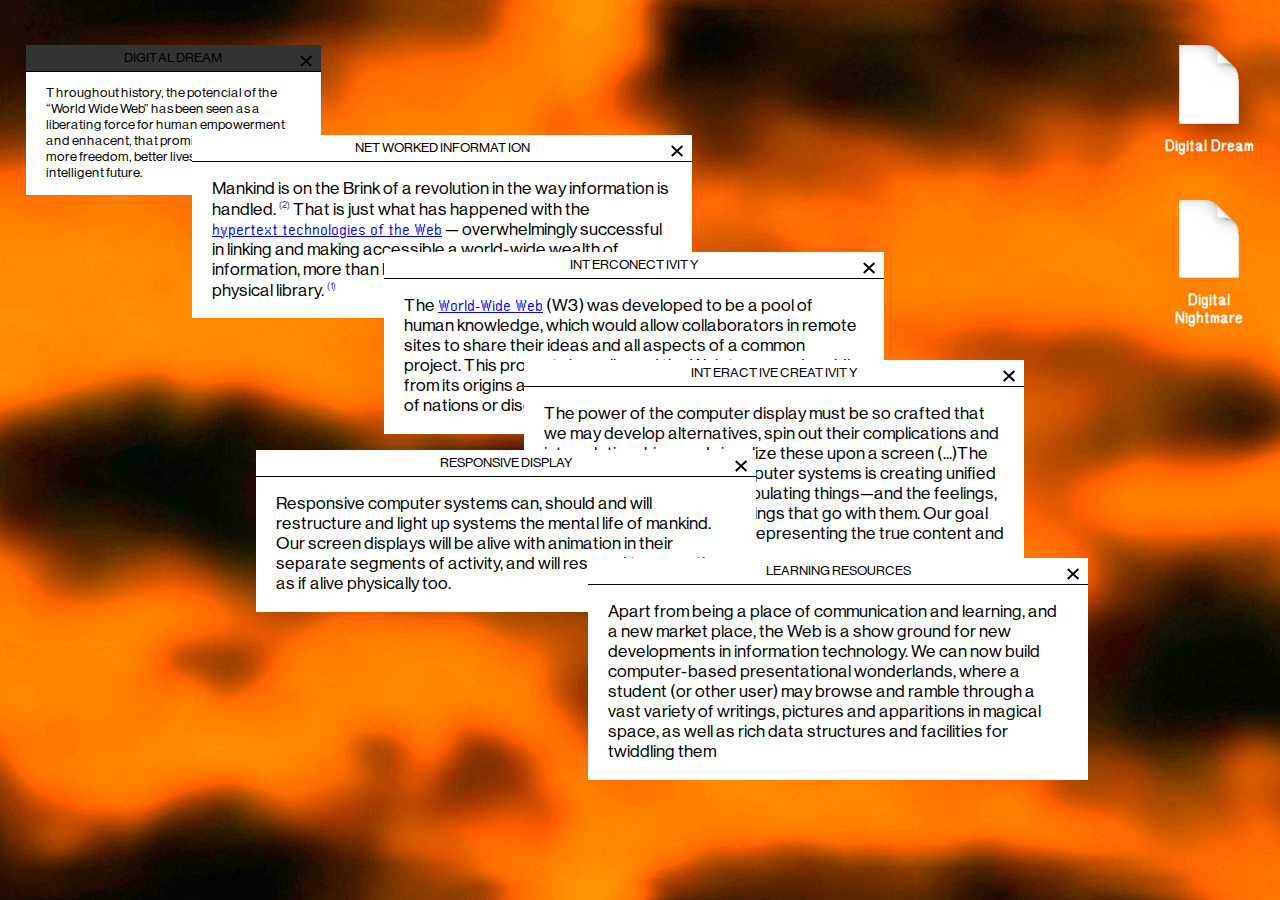
==== index2.html @ 105c9b51 "345678" ====
<!DOCTYPE html>
<html>
<head>
  <title>Childhood Dreams or Adults Nightmare?</title>
  <meta charset="UTF-8">
  <link rel="stylesheet" href="style2.css">
  <meta name="viewport" content="width=device-width, initial-scale=1.0">
</head>
  
<body>
  
<div id="div1">
    <div class="mydivheader" id="gray">Digital Dream
    <img id="button" src= "button.svg"> 
    </div>
    <div id="mydivtext">
     <p class="text" id="text-10">Throughout history, the potencial of the  “World Wide Web” has been seen as a liberating force for human empowerment and enhacent, that promised to lead us to more freedom, better lives and a more intelligent future.</p>
     </div>
</div>

<div id="div2">
  <div class="mydivheader" id="blue">Networked information 
  <img id="button" src= "button.svg"> 
  </div>
  <div id="mydivtext">
   <p class="text" id="text-13">Mankind is on the Brink of a revolution in the way information is handled.<sup> (2) </sup>That is just what has happened with the <button onclick="myFunction()">hypertext technologies of the Web</button> — overwhelmingly successful in linking and making accessible a world-wide wealth of information, more than has ever been contained in any physical library.<sup> (1) </sup></p>
   </div>
</div>

<div id="div3">
  <div class="mydivheader" id="blue">Interconectivity 
  <img id="button" src= "button.svg"> 
  </div>
  <div id="mydivtext">
   <p class="text" id="text-13">The <button onclick="myFunctionOne()"> World-Wide Web</button> (W3) was developed to be a pool of human knowledge, which would allow collaborators in remote sites to share their ideas and all aspects of a common project. This property has allowed the Web to expand rapidly from its origins across the Internet irrespective of boundaries of nations or disciplines.</p>
   </div>
</div>

<div id="div4">
  <div class="mydivheader" id="blue"> Interactive Creativity
  <img id="button" src= "button.svg"> 
  </div>
  <div id="mydivtext">
   <p class="text" id="text-13">The power of the computer display must be so crafted that we may develop alternatives, spin out their complications and interrelationships, and visualize these upon a screen (...)The designer of responding computer systems is creating unified setups for viewing and manipulating things—and the feelings, impressions and sense of things that go with them. Our goal should be nothing less than representing the true content and structure of human thought.</p>
   </div>
</div>

<div id="div5"> 
<div class="mydivheader" id="blue"> Responsive display
  <img id="button" src= "button.svg"> 
  </div>
  <div id="mydivtext">
   <p class="text" id="text-13">Responsive computer systems can, should and will restructure and light up systems the mental life of mankind. Our screen displays will be alive with animation in their separate segments of activity, and will respond to our actions as if alive physically too.</p>
   </div>
</div>

<div id="div6"> 
  <div class="mydivheader" id="blue">Learning resources
    <img id="button" src= "button.svg"> 
    </div>
    <div id="mydivtext">
     <p class="text" id="text-13">Apart from being a place of communication and learning, and a new market place, the Web is a show ground for new developments in information technology. We can now build computer-based presentational wonderlands, where a student (or other user) may browse and ramble through a vast variety of writings, pictures and apparitions in magical space, as well as rich data structures and facilities for twiddling them</p>
     </div>
</div>

<div id="divimage">
  <div class="mydivheader" id="gray">Hypertext technologies</div>
    <div id="mydivimage"></div>
    <p id="caption">Xanadu Project, 1994</p>
  </div>

  <div id="divimageOne">
    <div class="mydivheader" id="gray">World-Wide Web</div>
    <div id="mydivimageOne"></div>
    <p id="caption">1994</p>
  </div>

<div class="bgimg-1"></div>

<div id="contentbar">
<div id="digitaldream">
    <img id="icon" src= "icon-1.png">
    <h1><a href="index2.html"></a>Digital Dream</h1>
</div>

<div id="digitalnightmare">
  <img id="icon" src= "icon-1.png">
  <h1><a href="index2.html"></a>Digital Nightmare</h1>
</div>
</div>

<script type="text/javascript" src="myscript.js"></script>
</body>
</html>
---- style2.css ----
@font-face {
  font-family: FKRaster;
  src: url(FKRasterGroteskTrial-Blended.otf);
}

@font-face {
  font-family: NeueHass;
  src: url(NeueHaasDisplay-Roman.ttf);
}
body, html {
  height: 100%;
  margin: 0;

}

.bgimg-1{
  background-image: url(background2.png);
  height: 100%;
  position: relative;
  background-position: center;
  background-repeat: no-repeat;
  background-size: cover;
  z-index: -99;
 }

#contentbar {
  width: 90px;
  height: auto;
  right: 0;
  position: absolute;
  top: 5%;
  z-index:10;
  display: flex;
  margin-right: 2%;
  flex-direction: column;

}

#digitaldream, #digitalnightmare{
  align-items: center;
  cursor: pointer;
  height:auto;
  z-index:1000000;
  text-align: center;
  margin-bottom: 40%;
  
}

#icon {
  width: 60px;
}

#icon:hover {
  box-shadow: white 1px 0 10px;
}

h1{
  font-size: 10pt;
  color: #ffffff;
  cursor:pointer;
  font-family: FKRaster;
}

h1:hover {
  text-shadow: white 1px 0 10px;
}

#div1 {
  position: absolute;
  width: 295px;
  height: auto;
  cursor: move;
  top: 5%;
  left: 2% ;
  z-index:10;
  background-color:#808080;
  }

#div1:hover, #div2:hover, #div3:hover, #div4:hover, #div5:hover, #div6:hover{
  box-shadow: blue 1px 0 8px;

}

.mydivheader {
  cursor: move;
  padding: 5px;
  font-size: 10pt;
  border-bottom: solid 1px #000000;
  font-family:NeueHass;
  text-transform: uppercase;
  text-align: center;
  color: #000000;
}

#blue{
  background-color: white;
}

#gray{
  background-color:#333333 ;
  font-size: 10pt;
}

#button{
  width: 20px;
  height: 20px;
  right: 0;
  top: 0;
  align-items: center;
  position: absolute;
  margin-right:5px;
  margin-top: 6px;
 
}

#mydivtext{
  background-color: #ffffff;
  display: flex;
  

}

.text{
  margin-right: 20px;
  margin-left: 20px;
  font-family: NeueHass;
  color: #000000;
  text-align: left;
}

#text-10{
  font-size: 10pt; 
}

#text-13{
  font-size: 13pt; 
}

#div2, #div3, #div4, #div5, #div6 {
  position: absolute;
  width: 500px;
  height: auto;
  cursor: move;
  z-index:10;
  background-color:#808080;
  }

 
  #div2{
  top:15%;
  left:15% ;
}

#div3 {
  left:30%;
  top:28%;
}

#div4 {
  right:20%;
  top:40%;
}

#div5 {
  left:20%;
  top:50%;
}

#div6 {
  right:15%;
  top: 62%;
}

sup{
    font-family: FKRaster;
    font-size: 6pt;
    color: blue;
}

#divimage {
  position: absolute;
  width: 250px;
  background-color: #808080;
  height: 200px;
  display: none;
  cursor: move;
  z-index:10;
}

#mydivimage{
  background-image: url(img_1.jpeg);
  width:100%;
  height:100%;
  background-repeat: no-repeat;
  background-size: cover;
}

#divimageOne {
    position: absolute;
    width: 250px;
    height: 200px;
    display: none;
    background-color:  #808080;
    cursor: move;
    z-index:10;
}

#mydivimageOne{
    background-image: url(img_2.jpg);
    width:100%;
    height:100%;
    background-repeat: no-repeat;
    background-size: cover;
}

  
button {
padding: 0;
border: none;
background: none;
font-family:FKRaster;
text-decoration :underline;
color: blue;
}

button:hover{
  opacity: 0.5;
}

#caption{
  font-family: NeueHass;
  color: #ffffff;
  font-size: 8pt ;
}
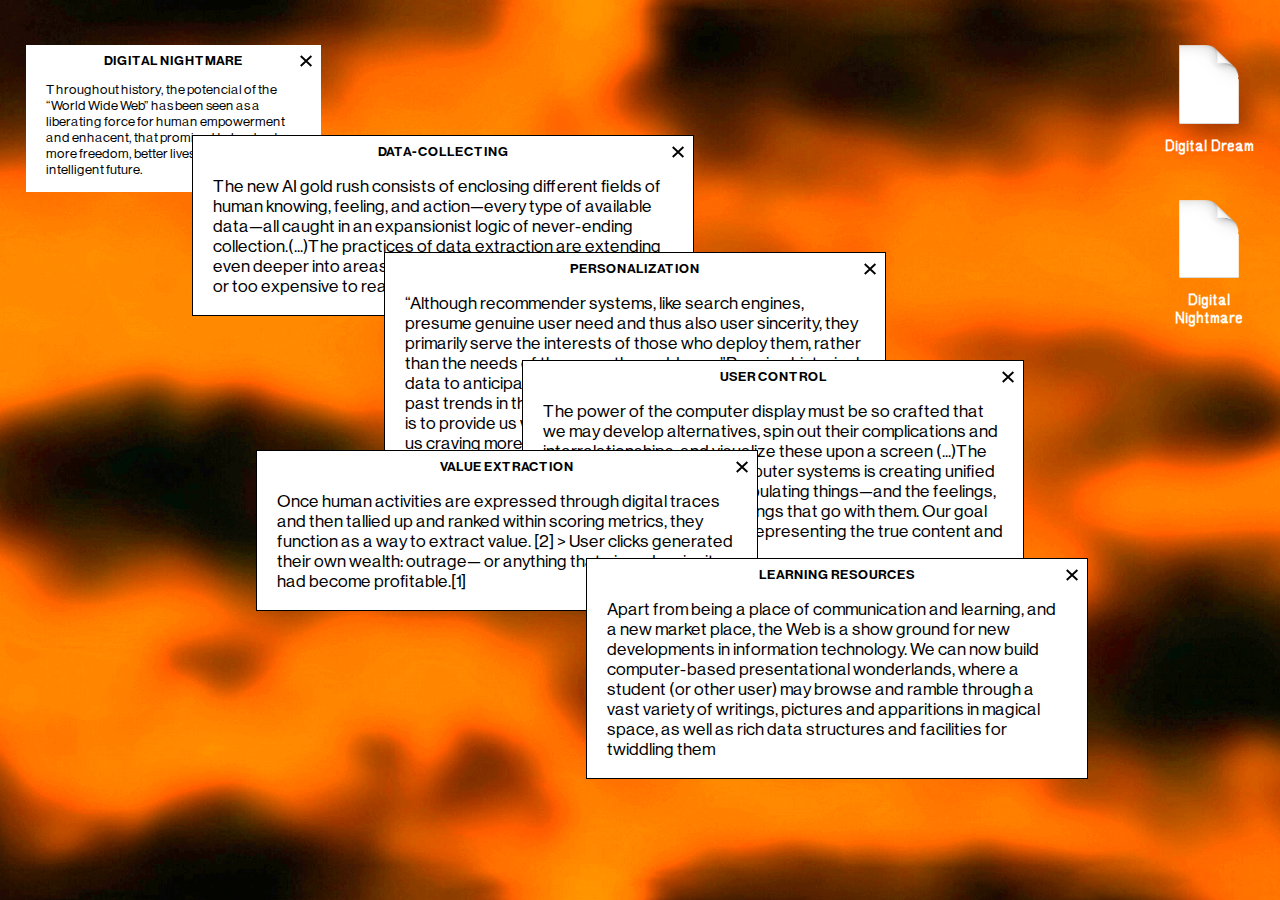
==== commit 571c3e88: "34567890'" ====
--- a/index2.html
+++ b/index2.html
@@ -8,9 +8,21 @@
 </head>
   
 <body>
+
+<div id="contentbar">
+    <div id="digitaldream">
+      <a href="index.html"><img id="icon" src= "icon-1.png"></a>
+      <h1>Digital Dream</h1>
+    </div>
+    
+    <div id="digitalnightmare">
+      <a href="index.html"><img id="icon" src= "icon-1.png"></a>
+      <h1>Digital Nightmare</h1>
+    </div>
+    </div>
   
 <div id="div1">
-    <div class="mydivheader" id="gray">Digital Dream
+    <div class="mydivheader">Digital Nightmare
     <img id="button" src= "button.svg"> 
     </div>
     <div id="mydivtext">
@@ -19,25 +31,41 @@
 </div>
 
 <div id="div2">
-  <div class="mydivheader" id="blue">Networked information 
+  <div class="mydivheader">Data-collecting
   <img id="button" src= "button.svg"> 
   </div>
   <div id="mydivtext">
-   <p class="text" id="text-13">Mankind is on the Brink of a revolution in the way information is handled.<sup> (2) </sup>That is just what has happened with the <button onclick="myFunction()">hypertext technologies of the Web</button> — overwhelmingly successful in linking and making accessible a world-wide wealth of information, more than has ever been contained in any physical library.<sup> (1) </sup></p>
+   <p class="text" id="text-13">The new AI gold rush consists of enclosing
+    different fields of human knowing, feeling,
+    and action—every type of available data—all
+    caught in an expansionist logic of never-ending
+    collection.(...)The practices of data extraction
+    are extending even deeper into areas of human
+    life that were once off-limits or too expensive
+    to reach.</p>
    </div>
 </div>
 
 <div id="div3">
-  <div class="mydivheader" id="blue">Interconectivity 
+  <div class="mydivheader" id="blue">Personalization 
   <img id="button" src= "button.svg"> 
   </div>
   <div id="mydivtext">
-   <p class="text" id="text-13">The <button onclick="myFunctionOne()"> World-Wide Web</button> (W3) was developed to be a pool of human knowledge, which would allow collaborators in remote sites to share their ideas and all aspects of a common project. This property has allowed the Web to expand rapidly from its origins across the Internet irrespective of boundaries of nations or disciplines.</p>
+   <p class="text" id="text-13">  “Although recommender systems, like search
+    engines, presume genuine user need and thus
+    also user sincerity, they primarily serve the
+    interests of those who deploy them, rather than
+    the needs of the users they address. ”By using
+    historical data to anticipate “user wants,” they
+    limit choice and amplify past trends in the
+    name of efficiency and desire.” (...) “The goal
+    is to provide us with items that are vaguely
+    satisfying to keep us craving more. ”</p>
    </div>
 </div>
 
 <div id="div4">
-  <div class="mydivheader" id="blue"> Interactive Creativity
+  <div class="mydivheader" id="blue"> User Control
   <img id="button" src= "button.svg"> 
   </div>
   <div id="mydivtext">
@@ -46,11 +74,18 @@
 </div>
 
 <div id="div5"> 
-<div class="mydivheader" id="blue"> Responsive display
+<div class="mydivheader" id="blue"> Value extraction
   <img id="button" src= "button.svg"> 
   </div>
   <div id="mydivtext">
-   <p class="text" id="text-13">Responsive computer systems can, should and will restructure and light up systems the mental life of mankind. Our screen displays will be alive with animation in their separate segments of activity, and will respond to our actions as if alive physically too.</p>
+   <p class="text" id="text-13">Once human activities are expressed through
+    digital traces and then tallied up and ranked
+    within scoring metrics, they function as a way
+    to extract value. [2]
+    >
+    User clicks generated their own wealth: outrage—
+    or anything that piqued curiosity—had become
+    profitable.[1]</p>
    </div>
 </div>
 
@@ -77,18 +112,6 @@
 
 <div class="bgimg-1"></div>
 
-<div id="contentbar">
-<div id="digitaldream">
-    <img id="icon" src= "icon-1.png">
-    <h1><a href="index2.html"></a>Digital Dream</h1>
-</div>
-
-<div id="digitalnightmare">
-  <img id="icon" src= "icon-1.png">
-  <h1><a href="index2.html"></a>Digital Nightmare</h1>
-</div>
-</div>
-
 <script type="text/javascript" src="myscript.js"></script>
 </body>
 </html>--- a/style2.css
+++ b/style2.css
@@ -8,6 +8,12 @@
   font-family: NeueHass;
   src: url(NeueHaasDisplay-Roman.ttf);
 }
+
+@font-face {
+  font-family: NeueHassMedium;
+  src: url(NeueHaasDisplay-Mediu.ttf);
+}
+
 body, html {
   height: 100%;
   margin: 0;
@@ -74,39 +80,31 @@
   top: 5%;
   left: 2% ;
   z-index:10;
-  background-color:#808080;
+  background-color:#ffffff;
   }
 
 #div1:hover, #div2:hover, #div3:hover, #div4:hover, #div5:hover, #div6:hover{
-  box-shadow: blue 1px 0 8px;
+  box-shadow: black 4px 0 15px;
 
 }
 
 .mydivheader {
   cursor: move;
-  padding: 5px;
+  padding-top:  8px;
   font-size: 10pt;
-  border-bottom: solid 1px #000000;
-  font-family:NeueHass;
+  font-family:NeueHassMedium;
   text-transform: uppercase;
   text-align: center;
   color: #000000;
 }
 
-#blue{
-  background-color: white;
-}
-
-#gray{
-  background-color:#333333 ;
-  font-size: 10pt;
-}
 
 #button{
   width: 20px;
   height: 20px;
   right: 0;
   top: 0;
+  align-content: center;
   align-items: center;
   position: absolute;
   margin-right:5px;
@@ -141,9 +139,11 @@
   position: absolute;
   width: 500px;
   height: auto;
-  cursor: move;
-  z-index:10;
-  background-color:#808080;
+  border: solid 1px white;
+  cursor: move;
+  z-index:10;
+  background-color:#ffffff;
+  border: 0.5pt solid black;
   }
 
  
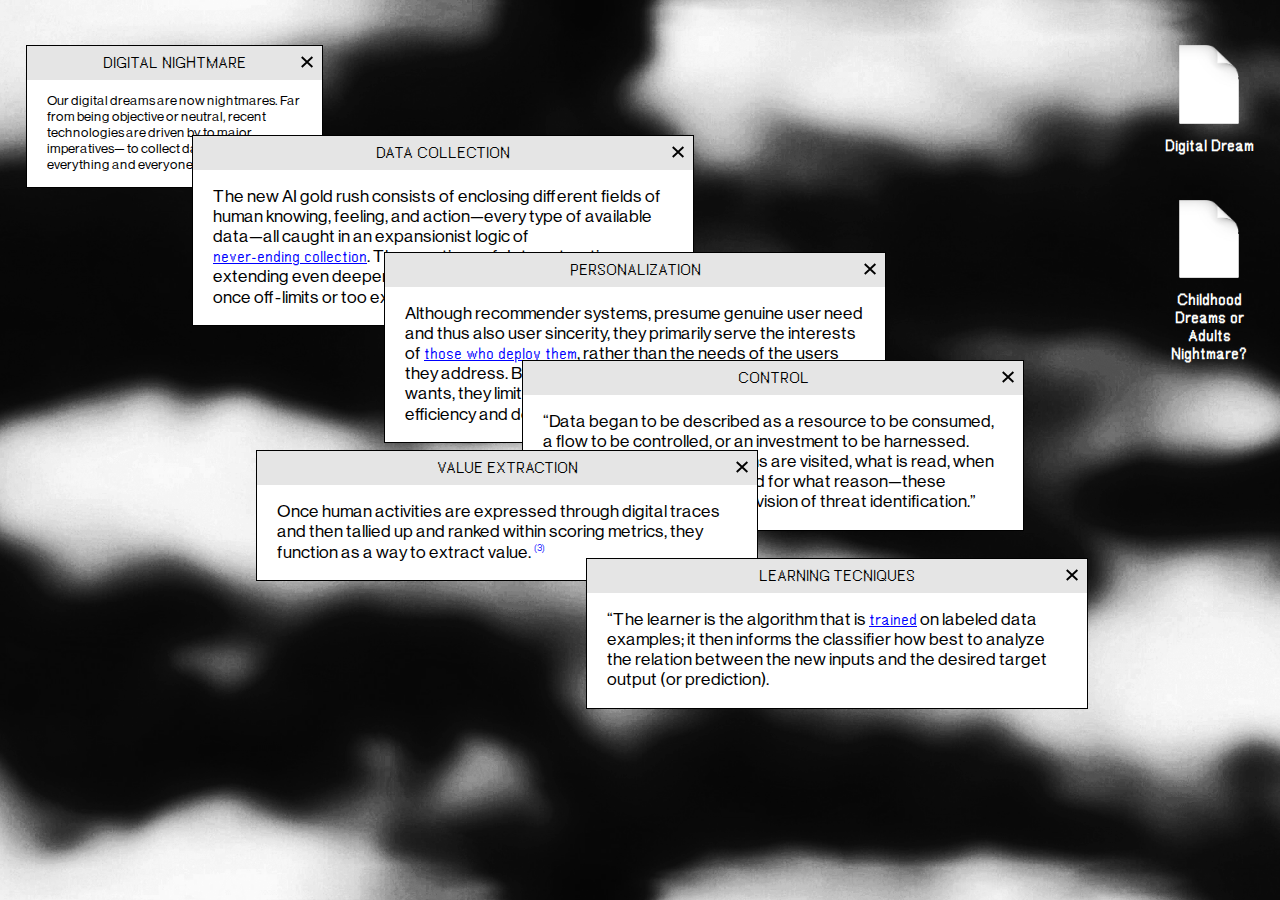
==== commit 54787add: "23456789" ====
--- a/index2.html
+++ b/index2.html
@@ -16,8 +16,8 @@
     </div>
     
     <div id="digitalnightmare">
-      <a href="index.html"><img id="icon" src= "icon-1.png"></a>
-      <h1>Digital Nightmare</h1>
+      <a href="index3.html"><img id="icon" src= "icon-1.png"></a>
+      <h1>Childhood Dreams or Adults Nightmare?</h1>
     </div>
     </div>
   
@@ -26,23 +26,24 @@
     <img id="button" src= "button.svg"> 
     </div>
     <div id="mydivtext">
-     <p class="text" id="text-10">Throughout history, the potencial of the  “World Wide Web” has been seen as a liberating force for human empowerment and enhacent, that promised to lead us to more freedom, better lives and a more intelligent future.</p>
+     <p class="text" id="text-10">Our digital dreams are now nightmares. Far from being objective or neutral, recent technologies are driven by to major imperatives— to collect data and to control everything and everyone.
+    </p>
      </div>
 </div>
 
 <div id="div2">
-  <div class="mydivheader">Data-collecting
+  <div class="mydivheader">data collection
   <img id="button" src= "button.svg"> 
   </div>
   <div id="mydivtext">
    <p class="text" id="text-13">The new AI gold rush consists of enclosing
     different fields of human knowing, feeling,
     and action—every type of available data—all
-    caught in an expansionist logic of never-ending
-    collection.(...)The practices of data extraction
+    caught in an expansionist logic of <button onclick="myFunction()">never-ending
+    collection</button>. The practices of data extraction
     are extending even deeper into areas of human
     life that were once off-limits or too expensive
-    to reach.</p>
+    to reach. <sup> (3) </sup></p>
    </div>
 </div>
 
@@ -51,63 +52,64 @@
   <img id="button" src= "button.svg"> 
   </div>
   <div id="mydivtext">
-   <p class="text" id="text-13">  “Although recommender systems, like search
-    engines, presume genuine user need and thus
+   <p class="text" id="text-13">  Although recommender systems, presume genuine user need and thus
     also user sincerity, they primarily serve the
-    interests of those who deploy them, rather than
-    the needs of the users they address. ”By using
-    historical data to anticipate “user wants,” they
+    interests of  <button onclick="myFunctionOne()">those who deploy them</button>, rather than
+    the needs of the users they address. By using
+    historical data to anticipate user wants, they
     limit choice and amplify past trends in the
-    name of efficiency and desire.” (...) “The goal
-    is to provide us with items that are vaguely
-    satisfying to keep us craving more. ”</p>
+    name of efficiency and desire.<sup> (4)</sup></p>
    </div>
 </div>
 
 <div id="div4">
-  <div class="mydivheader" id="blue"> User Control
+  <div class="mydivheader" id="blue"> Control
   <img id="button" src= "button.svg"> 
   </div>
   <div id="mydivtext">
-   <p class="text" id="text-13">The power of the computer display must be so crafted that we may develop alternatives, spin out their complications and interrelationships, and visualize these upon a screen (...)The designer of responding computer systems is creating unified setups for viewing and manipulating things—and the feelings, impressions and sense of things that go with them. Our goal should be nothing less than representing the true content and structure of human thought.</p>
+   <p class="text" id="text-13">“Data began to be described as a resource to be consumed, a flow to be controlled, or an investment to be harnessed. Who is texted, which locations are visited, what is read, when devices spring into action and for what reason—these molecular actions became a vision of threat identification.”
+
+     </p>
    </div>
 </div>
 
 <div id="div5"> 
-<div class="mydivheader" id="blue"> Value extraction
+<div class="mydivheader" id="blue"> Value Extraction
   <img id="button" src= "button.svg"> 
   </div>
   <div id="mydivtext">
    <p class="text" id="text-13">Once human activities are expressed through
     digital traces and then tallied up and ranked
     within scoring metrics, they function as a way
-    to extract value. [2]
-    >
-    User clicks generated their own wealth: outrage—
-    or anything that piqued curiosity—had become
-    profitable.[1]</p>
+    to extract value.<sup> (3) </sup></p>
    </div>
 </div>
 
 <div id="div6"> 
-  <div class="mydivheader" id="blue">Learning resources
+  <div class="mydivheader" id="blue">Learning tecniques 
     <img id="button" src= "button.svg"> 
     </div>
     <div id="mydivtext">
-     <p class="text" id="text-13">Apart from being a place of communication and learning, and a new market place, the Web is a show ground for new developments in information technology. We can now build computer-based presentational wonderlands, where a student (or other user) may browse and ramble through a vast variety of writings, pictures and apparitions in magical space, as well as rich data structures and facilities for twiddling them</p>
+     <p class="text" id="text-13">“The learner is the algorithm that is <button onclick="myFunctionTwo()">trained</button> on labeled data examples; it then informs the classifier how best to analyze the relation between the new inputs and the desired target output (or prediction).</p>
      </div>
 </div>
 
 <div id="divimage">
-  <div class="mydivheader" id="gray">Hypertext technologies</div>
+  <div class="mydivheader" id="gray">SDUMLA-HMT Database</div>
     <div id="mydivimage"></div>
-    <p id="caption">Xanadu Project, 1994</p>
+    <p id="caption">Database have shifted their meaning from being used to identify individuals in systems of law enforcement to becoming the technical baseline to test commercial and academic AI systems for detecting faces. <sup> (3) </sup></p>
   </div>
 
   <div id="divimageOne">
-    <div class="mydivheader" id="gray">World-Wide Web</div>
+    <div class="mydivheader" id="gray">Cambridge Analytica</div>
     <div id="mydivimageOne"></div>
-    <p id="caption">1994</p>
+    <p id="caption">The goal of the firm’s advertisements was to have users go “down the rabbit hole” by following ads, carefully “breadcrumbed” across different sites and spread by their friends and others <sup> (4) </sup></p>
+  </div>
+
+  <div id="divimageTwo">
+    <div class="mydivheader" id="gray">reCAPTCHA</div>
+    <div id="mydivimageTwo"></div>
+    <p id="caption">“We are required to convince Google’s reCAPTCHA of our humanity. So we select multiple boxes containing street numbers, or cars, or houses. We are training Google’s image recognition algorithms for free. <sup> (4) </sup></p>
   </div>
 
 <div class="bgimg-1"></div>
--- a/style2.css
+++ b/style2.css
@@ -17,6 +17,7 @@
 body, html {
   height: 100%;
   margin: 0;
+  
 
 }
 
@@ -75,6 +76,7 @@
 #div1 {
   position: absolute;
   width: 295px;
+  border: 0.5pt solid black;
   height: auto;
   cursor: move;
   top: 5%;
@@ -91,8 +93,10 @@
 .mydivheader {
   cursor: move;
   padding-top:  8px;
+  padding-bottom: 8px;
+  background-color: #e5e5e5;
   font-size: 10pt;
-  font-family:NeueHassMedium;
+  font-family:FKRaster;
   text-transform: uppercase;
   text-align: center;
   color: #000000;
@@ -181,19 +185,21 @@
 #divimage {
   position: absolute;
   width: 250px;
-  background-color: #808080;
   height: 200px;
+  border: 0.5pt solid black;
+  background-color: white;
   display: none;
   cursor: move;
   z-index:10;
 }
 
 #mydivimage{
-  background-image: url(img_1.jpeg);
+  background-image: url(img_5.jpg);
   width:100%;
   height:100%;
+  border: 0.5pt solid black;
   background-repeat: no-repeat;
-  background-size: cover;
+  background-size:cover;
 }
 
 #divimageOne {
@@ -201,17 +207,35 @@
     width: 250px;
     height: 200px;
     display: none;
-    background-color:  #808080;
+    background-color:#808080;
     cursor: move;
     z-index:10;
 }
 
 #mydivimageOne{
-    background-image: url(img_2.jpg);
+    background-image: url(img_6.jpg);
     width:100%;
     height:100%;
     background-repeat: no-repeat;
     background-size: cover;
+}
+
+#divimageTwo {
+  position: absolute;
+  width: 250px;
+  height: 200px;
+  display: none;
+  background-color:#808080;
+  cursor: move;
+  z-index:10;
+}
+
+#mydivimageTwo{
+  background-image: url(img_7.jpeg);
+  width:100%;
+  height:100%;
+  background-repeat: no-repeat;
+  background-size: cover;
 }
 
   
@@ -231,5 +255,7 @@
 #caption{
   font-family: NeueHass;
   color: #ffffff;
-  font-size: 8pt ;
-}
+  font-size: 9pt ;
+}
+
+
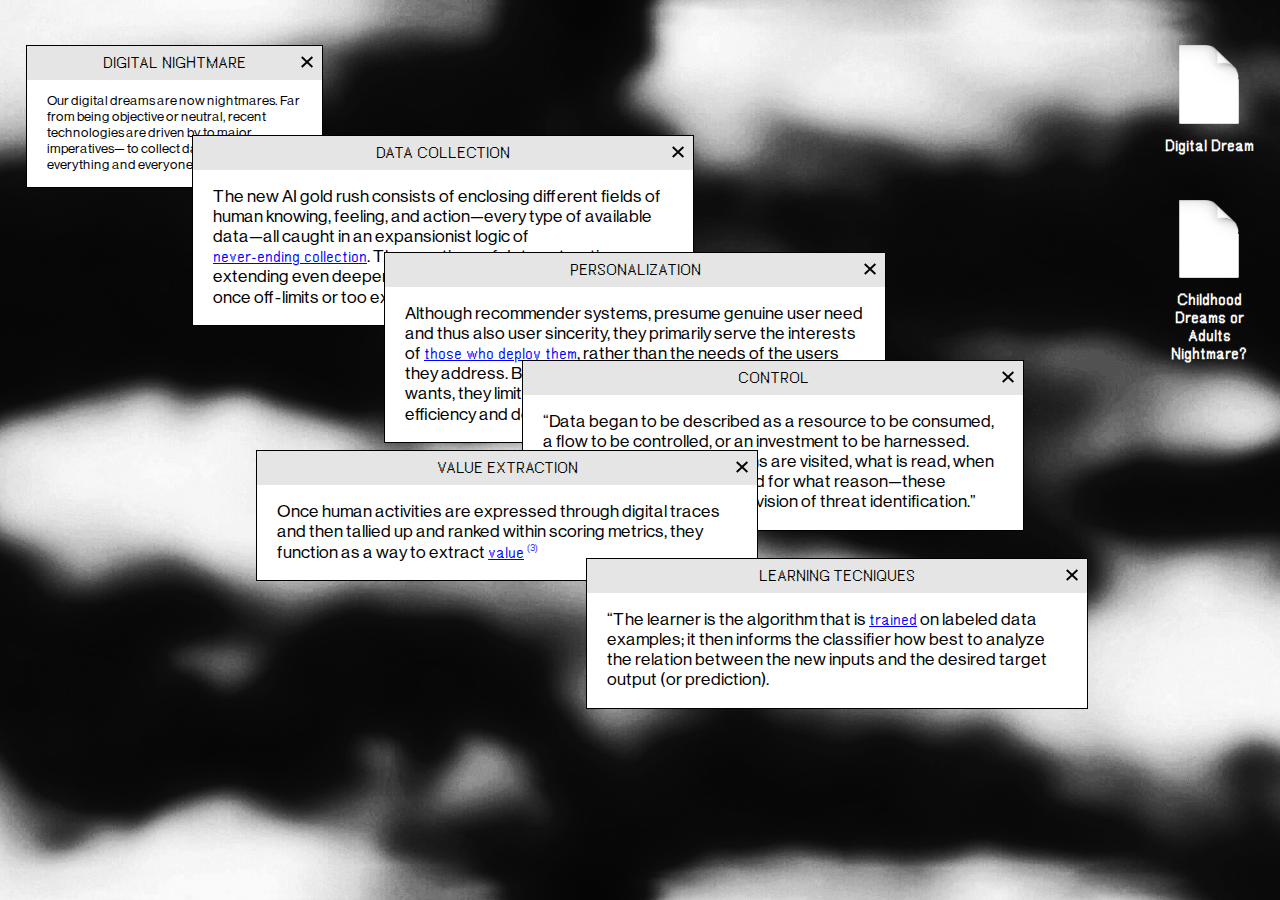
==== commit 8e17f701: "3456789" ====
--- a/index2.html
+++ b/index2.html
@@ -81,7 +81,7 @@
    <p class="text" id="text-13">Once human activities are expressed through
     digital traces and then tallied up and ranked
     within scoring metrics, they function as a way
-    to extract value.<sup> (3) </sup></p>
+    to extract <button onclick="myFunctionThree()">value</button> <sup> (3) </sup></p>
    </div>
 </div>
 
@@ -112,6 +112,12 @@
     <p id="caption">“We are required to convince Google’s reCAPTCHA of our humanity. So we select multiple boxes containing street numbers, or cars, or houses. We are training Google’s image recognition algorithms for free. <sup> (4) </sup></p>
   </div>
 
+  <div id="divimageThree">
+    <div class="mydivheader" id="gray">Clickbait</div>
+    <div id="mydivimageThree"></div>
+    <p id="caption">“We are required to convince Google’s reCAPTCHA of our humanity. So we select multiple boxes containing street numbers, or cars, or houses. We are training Google’s image recognition algorithms for free. <sup> (4) </sup></p>
+  </div>
+
 <div class="bgimg-1"></div>
 
 <script type="text/javascript" src="myscript.js"></script>
--- a/style2.css
+++ b/style2.css
@@ -213,7 +213,7 @@
 }
 
 #mydivimageOne{
-    background-image: url(img_6.jpg);
+    background-image: url(img_9.jpeg);
     width:100%;
     height:100%;
     background-repeat: no-repeat;
@@ -231,7 +231,26 @@
 }
 
 #mydivimageTwo{
-  background-image: url(img_7.jpeg);
+  background-image: url(img_7.jpg);
+  width:100%;
+  height:100%;
+  background-repeat: no-repeat;
+  background-size: cover;
+}
+
+#divimageThree {
+  position: absolute;
+  width: 250px;
+  height: 200px;
+  display: none;
+  background-color:#808080;
+  cursor: move;
+  z-index:10;
+}
+
+
+#mydivimageThree{
+  background-image: url(img_8.png);
   width:100%;
   height:100%;
   background-repeat: no-repeat;
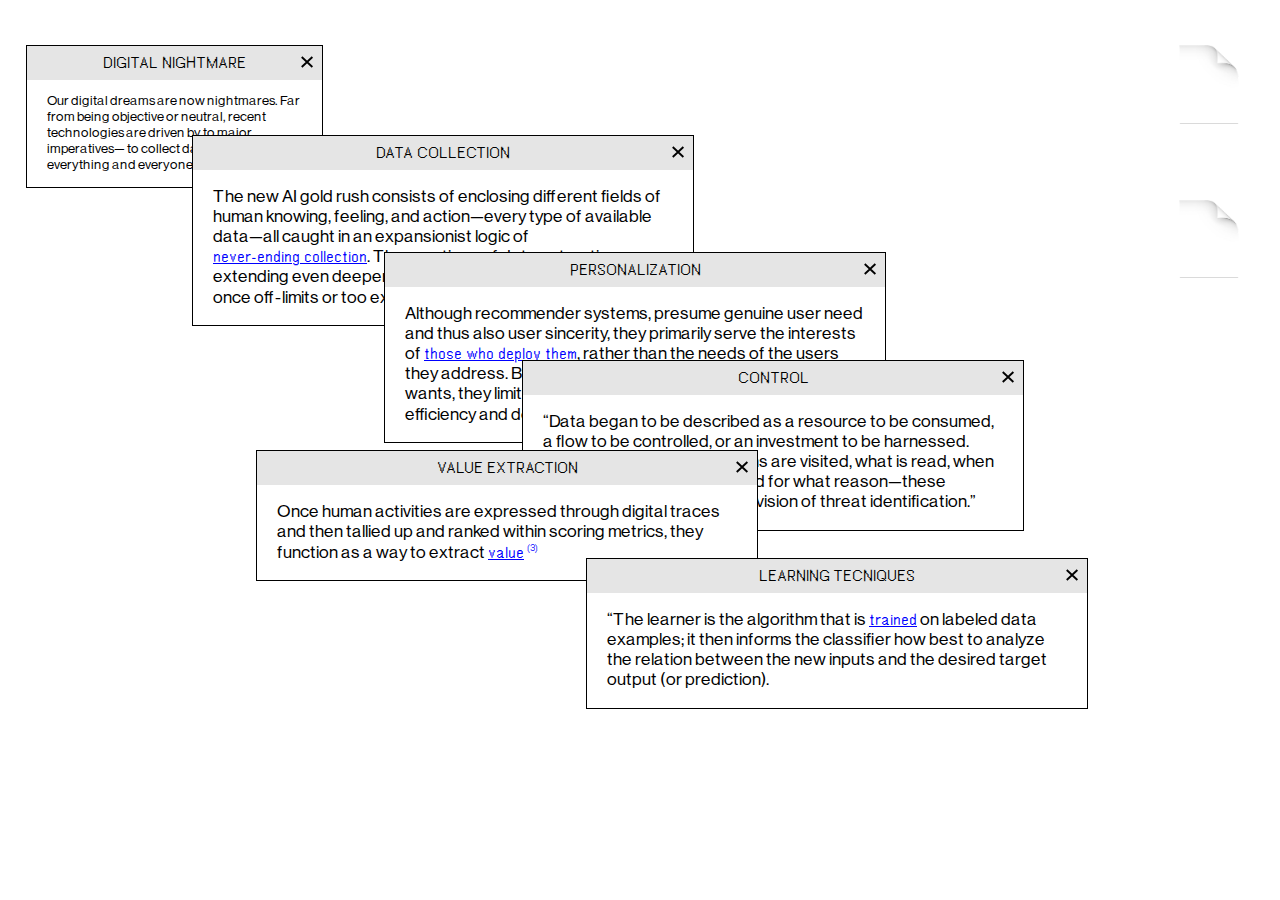
==== commit dc13665a: "3456789" ====
--- a/index2.html
+++ b/index2.html
@@ -97,7 +97,7 @@
 <div id="divimage">
   <div class="mydivheader" id="gray">SDUMLA-HMT Database</div>
     <div id="mydivimage"></div>
-    <p id="caption">Database have shifted their meaning from being used to identify individuals in systems of law enforcement to becoming the technical baseline to test commercial and academic AI systems for detecting faces. <sup> (3) </sup></p>
+    <p id="caption">Database have shifted their meaning from being used to identify individuals in systems to becoming the technical baseline to test commercial and academic AI systems. <sup> (3) </sup></p>
   </div>
 
   <div id="divimageOne">
@@ -109,13 +109,13 @@
   <div id="divimageTwo">
     <div class="mydivheader" id="gray">reCAPTCHA</div>
     <div id="mydivimageTwo"></div>
-    <p id="caption">“We are required to convince Google’s reCAPTCHA of our humanity. So we select multiple boxes containing street numbers, or cars, or houses. We are training Google’s image recognition algorithms for free. <sup> (4) </sup></p>
+    <p id="caption">We are required to convince Google’s reCAPTCHA of our humanity. So we select multiple boxes.We are training Google’s image recognition algorithms for free. <sup> (4) </sup></p>
   </div>
 
   <div id="divimageThree">
     <div class="mydivheader" id="gray">Clickbait</div>
     <div id="mydivimageThree"></div>
-    <p id="caption">“We are required to convince Google’s reCAPTCHA of our humanity. So we select multiple boxes containing street numbers, or cars, or houses. We are training Google’s image recognition algorithms for free. <sup> (4) </sup></p>
+    <p id="caption">The fact that the price per ad generally decreased per click further promoted shocking and manipulative advertisements.<sup> (4) </sup></p>
   </div>
 
 <div class="bgimg-1"></div>
--- a/style2.css
+++ b/style2.css
@@ -22,7 +22,7 @@
 }
 
 .bgimg-1{
-  background-image: url(background2.png);
+  background-image: url(background\ -\ cópia.png);
   height: 100%;
   position: relative;
   background-position: center;
@@ -151,7 +151,7 @@
   }
 
  
-  #div2{
+#div2{
   top:15%;
   left:15% ;
 }
@@ -184,7 +184,10 @@
 
 #divimage {
   position: absolute;
+  border: 0.5pt solid black;
   width: 250px;
+  top: 35%;
+  left:2%;
   height: 200px;
   border: 0.5pt solid black;
   background-color: white;
@@ -204,8 +207,11 @@
 
 #divimageOne {
     position: absolute;
+    border: 0.5pt solid black;
     width: 250px;
     height: 200px;
+    top: 5%;
+    right:15%;
     display: none;
     background-color:#808080;
     cursor: move;
@@ -222,8 +228,11 @@
 
 #divimageTwo {
   position: absolute;
+  border: 0.5pt solid black;
   width: 250px;
   height: 200px;
+  top: 56%;
+  left:78%;
   display: none;
   background-color:#808080;
   cursor: move;
@@ -240,8 +249,11 @@
 
 #divimageThree {
   position: absolute;
+  border: 0.5pt solid black;
   width: 250px;
   height: 200px;
+  top: 56%;
+  left: 30%;
   display: none;
   background-color:#808080;
   cursor: move;
